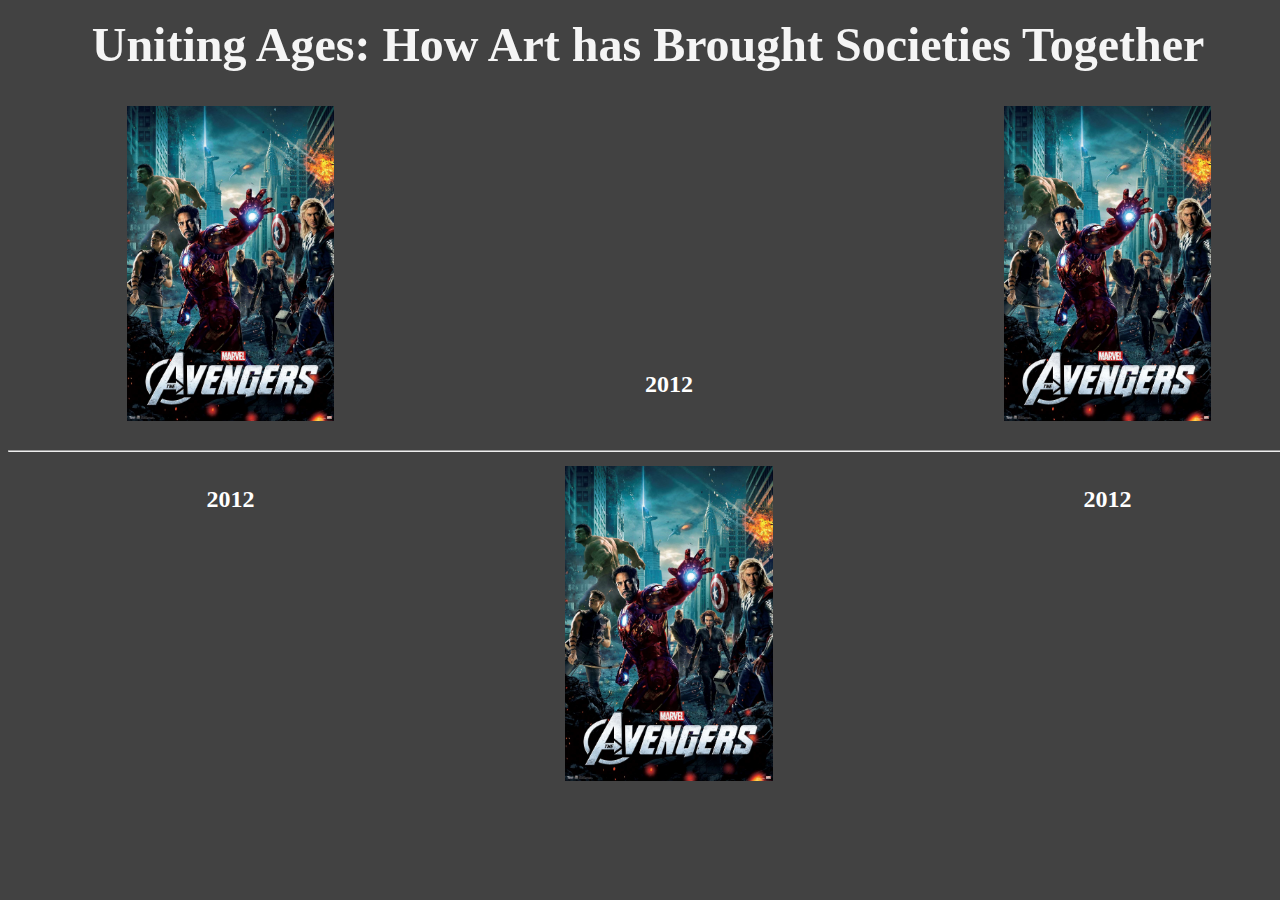
==== index.html @ 60d0028c "Site Setup" ====
<!DOCTYPE html>
<html lang="en">

<head>
    <meta charset="UTF-8">
    <meta name="viewport" content="width=device-width, initial-scale=1.0">
    <link rel="stylesheet" href="./styles/styles.css">
    <title>Uniting Ages</title>
</head>

<body>
    <div id="top-bar">
        <h1>Uniting Ages: How Art has Brought Societies Together</h1>
    </div>

    <div id="main">
        <hr id="main-line">

        <div id="main-grid">
            <img src="./assets/avengers_poster.jpg" class="entry-img" style="grid-column-start: 1; grid-row-start: 1;">

            <div class="entry-title" style="grid-column-start: 1; grid-row-start: 2;">
                <h2>2012</h2>
            </div>

            <img src="./assets/avengers_poster.jpg" class="entry-img" style="grid-column-start: 2; grid-row-start: 2;">

            <div class="entry-title upper" style="grid-column-start: 2; grid-row-start: 1;">
                <h2>2012</h2>
            </div>

            <img src="./assets/avengers_poster.jpg" class="entry-img" style="grid-column-start: 3; grid-row-start: 1;">

            <div class="entry-title" style="grid-column-start: 3; grid-row-start: 2;">
                <h2>2012</h2>
            </div>

            <img src="./assets/avengers_poster.jpg" class="entry-img" style="grid-column-start: 4; grid-row-start: 2;">

            <div class="entry-title upper" style="grid-column-start: 4; grid-row-start: 1;">
                <h2>2012</h2>
            </div>
            <img src="./assets/avengers_poster.jpg" class="entry-img" style="grid-column-start: 5; grid-row-start: 1;">

            <div class="entry-title" style="grid-column-start: 5; grid-row-start: 2;">
                <h2>2012</h2>
            </div>

            <img src="./assets/avengers_poster.jpg" class="entry-img" style="grid-column-start: 6; grid-row-start: 2;">

            <div class="entry-title upper" style="grid-column-start: 6; grid-row-start: 1;">
                <h2>2012</h2>
            </div>

        </div>
    </div>

</body>

</html>
---- styles/styles.css ----
body {
    background-color: #424242;
}

h1 {
    position: fixed;
    color: #F5F5F5;
    text-align: center;
    font-size: 3em;
}

#top-bar {
    display: flex;
    justify-content: center;
    align-items: center;
    width: 100vw;
    height: 8vh;
}

#main {
    width: 130vw;
}

#main-line {
    position: sticky;
    top: 50%;
    width: 100;
}

#main-grid {
    display: grid;
    grid-template-columns: repeat(5, 1fr);
    grid-template-rows: 1fr 1fr;
    column-gap: 2vw;
    height: 80vh;
    width: 150em;
    margin: 1em;
}

.entry-img {
    justify-self: center;
    max-height: 35vh;
    object-fit: contain;   
}

.entry-title {
    color: white;
    text-align: center;
}

.entry-title.upper {
    align-self: flex-end;
    margin-bottom: 3em;
}
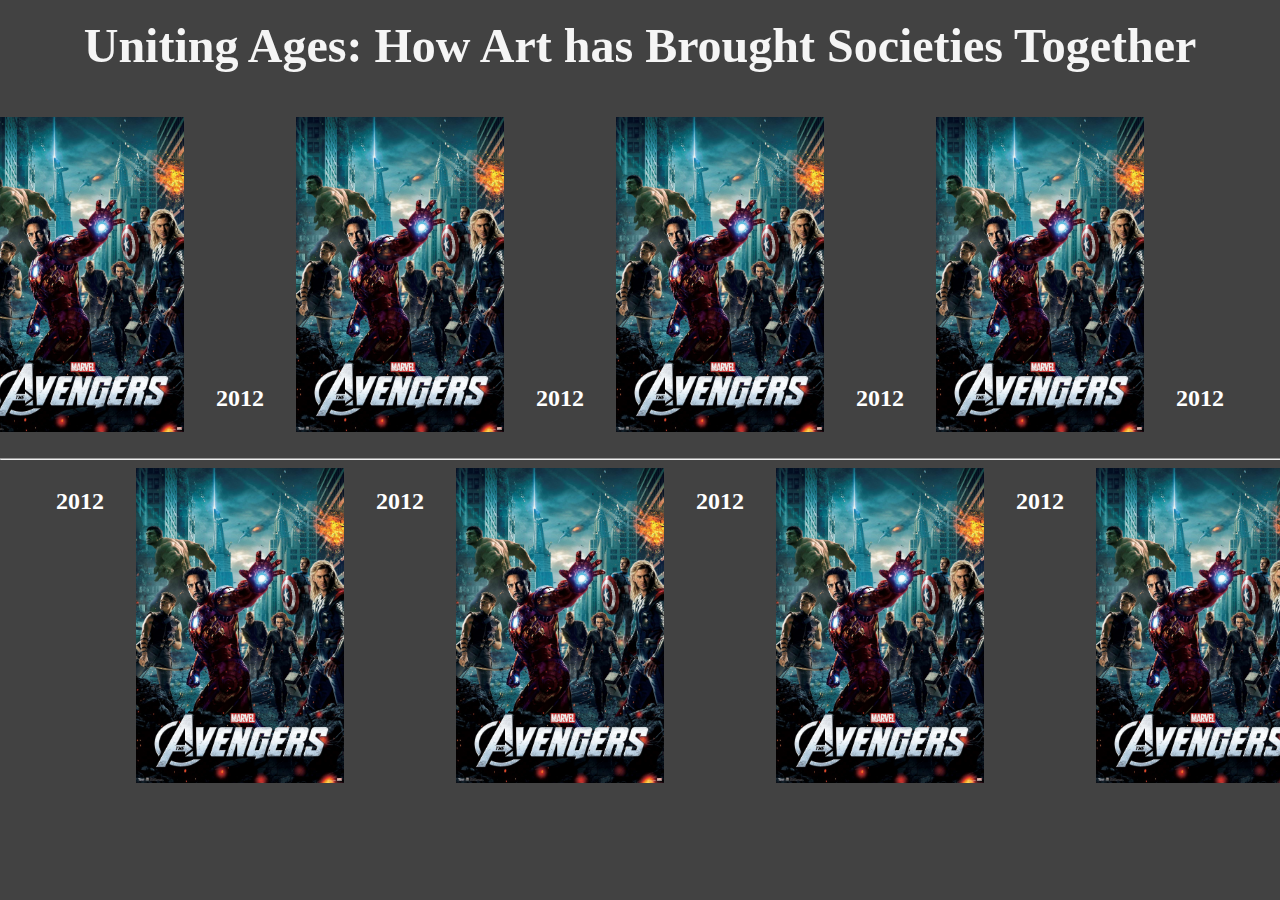
==== commit f7a60a0c: "More timeline setup" ====
--- a/index.html
+++ b/index.html
@@ -14,9 +14,9 @@
     </div>
 
     <div id="main">
-        <hr id="main-line">
+        <div id="main-grid">
+            <hr id="main-line">
 
-        <div id="main-grid">
             <img src="./assets/avengers_poster.jpg" class="entry-img" style="grid-column-start: 1; grid-row-start: 1;">
 
             <div class="entry-title" style="grid-column-start: 1; grid-row-start: 2;">
@@ -40,6 +40,7 @@
             <div class="entry-title upper" style="grid-column-start: 4; grid-row-start: 1;">
                 <h2>2012</h2>
             </div>
+
             <img src="./assets/avengers_poster.jpg" class="entry-img" style="grid-column-start: 5; grid-row-start: 1;">
 
             <div class="entry-title" style="grid-column-start: 5; grid-row-start: 2;">
@@ -52,6 +53,17 @@
                 <h2>2012</h2>
             </div>
 
+            <img src="./assets/avengers_poster.jpg" class="entry-img" style="grid-column-start: 7; grid-row-start: 1;">
+
+            <div class="entry-title" style="grid-column-start: 7; grid-row-start: 2;">
+                <h2>2012</h2>
+            </div>
+
+            <img src="./assets/avengers_poster.jpg" class="entry-img" style="grid-column-start: 8; grid-row-start: 2;">
+
+            <div class="entry-title upper" style="grid-column-start: 8; grid-row-start: 1;">
+                <h2>2012</h2>
+            </div>
         </div>
     </div>
 
--- a/styles/styles.css
+++ b/styles/styles.css
@@ -1,12 +1,19 @@
 body {
     background-color: #424242;
+    height: 100vh;
+    margin: 0;
+    padding: 0;
+}
+
+* {
+    overflow-y: hidden;
 }
 
 h1 {
-    position: fixed;
     color: #F5F5F5;
     text-align: center;
     font-size: 3em;
+    margin: 0;
 }
 
 #top-bar {
@@ -14,27 +21,28 @@
     justify-content: center;
     align-items: center;
     width: 100vw;
-    height: 8vh;
+    height: 10vh;
+    position: fixed;
 }
 
 #main {
-    width: 130vw;
+    display: flex;
+    align-items: center;
+    height: 100vh;
 }
 
 #main-line {
-    position: sticky;
+    position: absolute;
+    width: inherit;
     top: 50%;
-    width: 100;
 }
 
 #main-grid {
     display: grid;
-    grid-template-columns: repeat(5, 1fr);
+    grid-template-columns: repeat(8, 1fr);
     grid-template-rows: 1fr 1fr;
-    column-gap: 2vw;
-    height: 80vh;
-    width: 150em;
-    margin: 1em;
+    row-gap: 4vh;
+    width: 120vw;
 }
 
 .entry-img {
@@ -50,5 +58,10 @@
 
 .entry-title.upper {
     align-self: flex-end;
-    margin-bottom: 3em;
+}
+
+@media (max-height: 770px) {
+    h1 {
+        display: none;
+    }
 }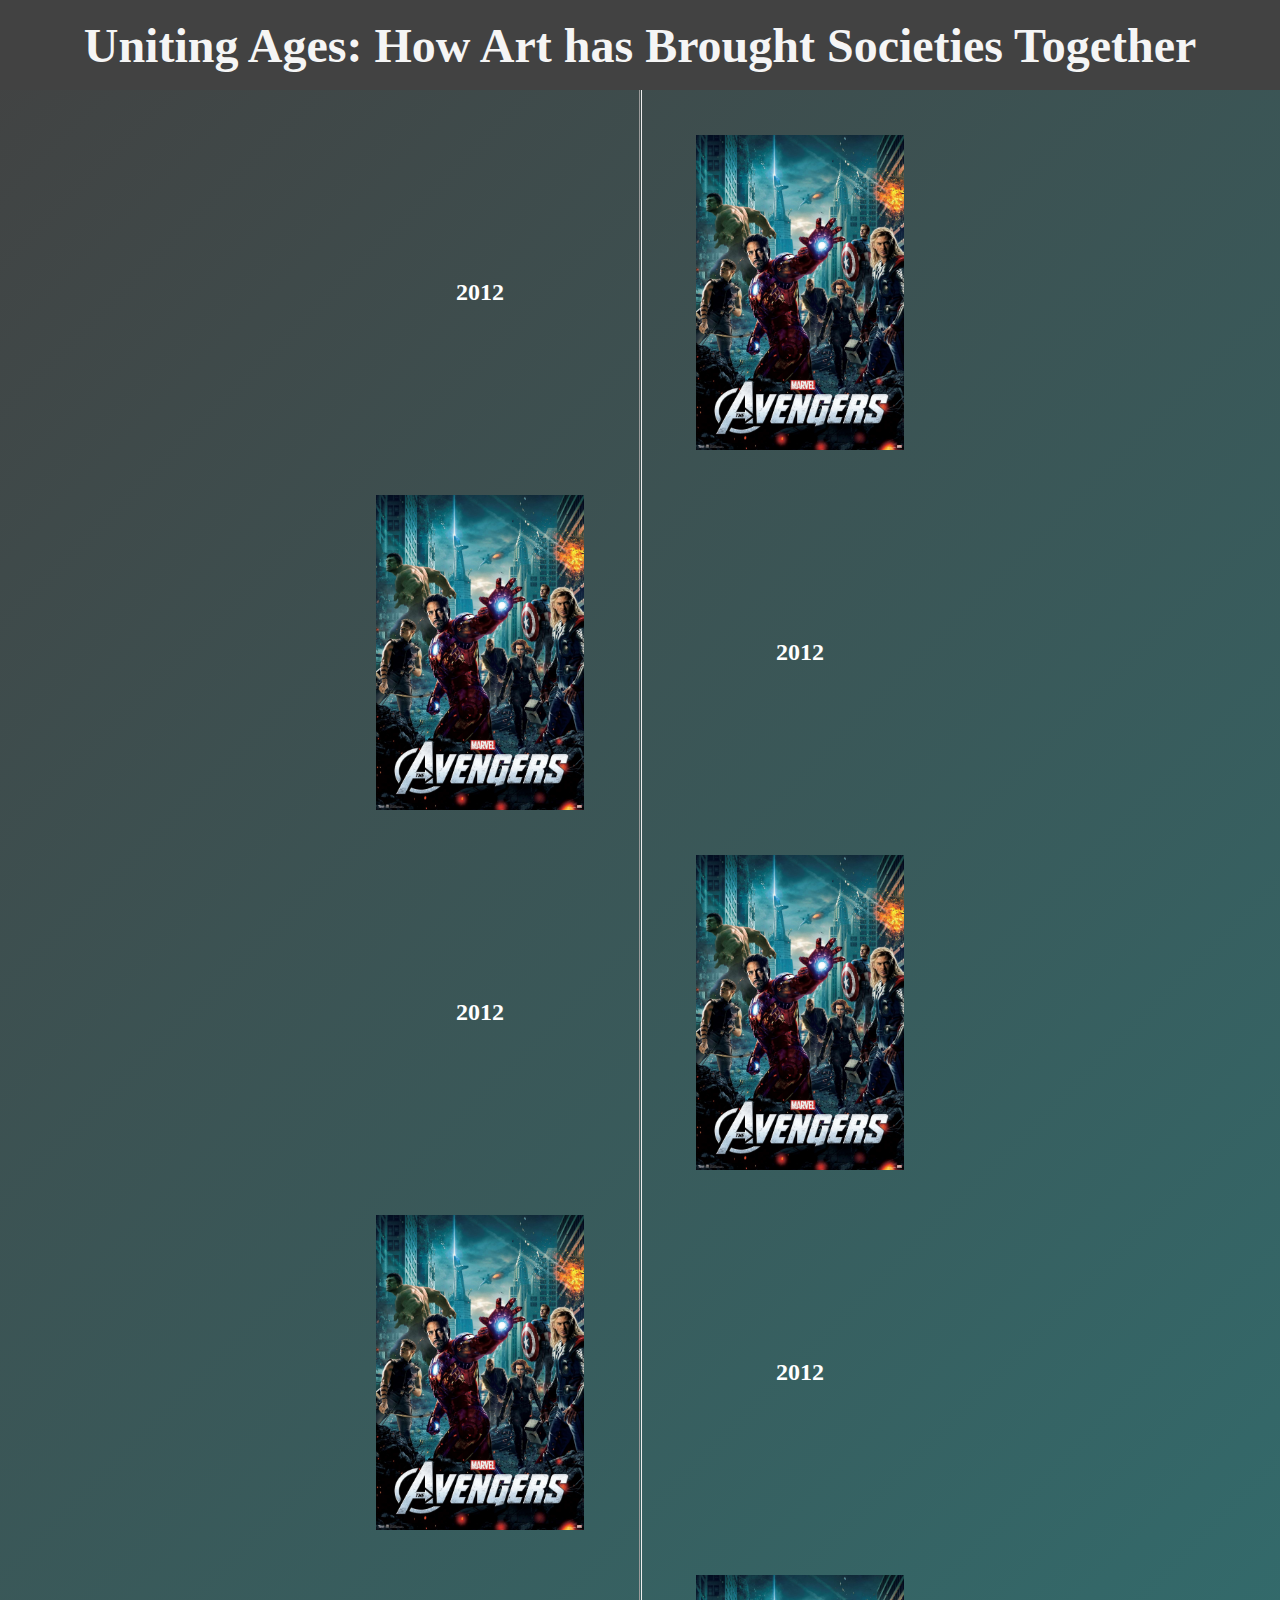
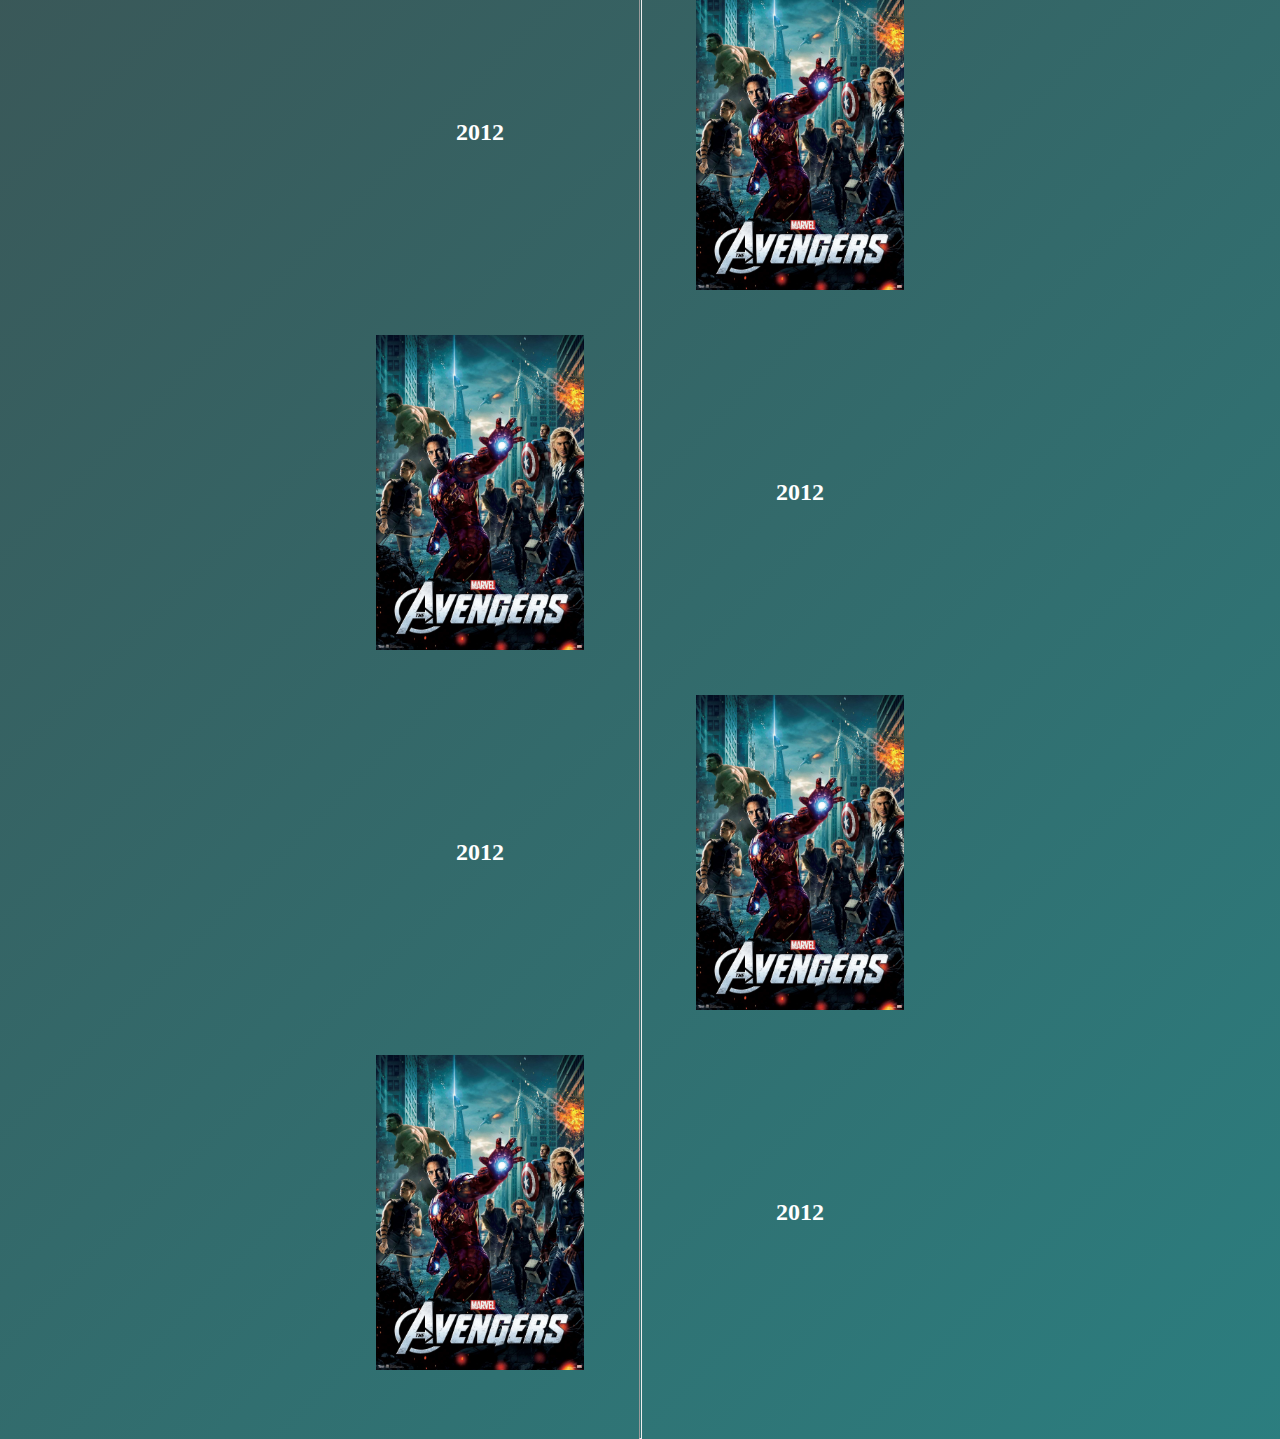
==== commit 4abf1368: "Made timeline vertical" ====
--- a/index.html
+++ b/index.html
@@ -5,68 +5,68 @@
     <meta charset="UTF-8">
     <meta name="viewport" content="width=device-width, initial-scale=1.0">
     <link rel="stylesheet" href="./styles/styles.css">
+    <link rel="stylesheet" href="./styles/gradient.css">
     <title>Uniting Ages</title>
 </head>
 
-<body>
+<body class="gradient">
     <div id="top-bar">
         <h1>Uniting Ages: How Art has Brought Societies Together</h1>
     </div>
 
     <div id="main">
+        <hr width="1" id="main-line">
+
         <div id="main-grid">
-            <hr id="main-line">
+            <img src="./assets/avengers_poster.jpg" class="entry-img" style="grid-column-start: 2; grid-row-start: 1;">
 
-            <img src="./assets/avengers_poster.jpg" class="entry-img" style="grid-column-start: 1; grid-row-start: 1;">
-
-            <div class="entry-title" style="grid-column-start: 1; grid-row-start: 2;">
+            <div class="entry-title left" style="grid-column-start: 1; grid-row-start: 1;">
                 <h2>2012</h2>
             </div>
 
-            <img src="./assets/avengers_poster.jpg" class="entry-img" style="grid-column-start: 2; grid-row-start: 2;">
+            <img src="./assets/avengers_poster.jpg" class="entry-img" style="grid-column-start: 1; grid-row-start: 2;">
 
-            <div class="entry-title upper" style="grid-column-start: 2; grid-row-start: 1;">
+            <div class="entry-title right" style="grid-column-start: 2; grid-row-start: 2;">
                 <h2>2012</h2>
             </div>
 
-            <img src="./assets/avengers_poster.jpg" class="entry-img" style="grid-column-start: 3; grid-row-start: 1;">
+            <img src="./assets/avengers_poster.jpg" class="entry-img" style="grid-column-start: 2; grid-row-start: 3;">
 
-            <div class="entry-title" style="grid-column-start: 3; grid-row-start: 2;">
+            <div class="entry-title left" style="grid-column-start: 1; grid-row-start: 3;">
                 <h2>2012</h2>
             </div>
 
-            <img src="./assets/avengers_poster.jpg" class="entry-img" style="grid-column-start: 4; grid-row-start: 2;">
+            <img src="./assets/avengers_poster.jpg" class="entry-img" style="grid-column-start: 1; grid-row-start: 4;">
 
-            <div class="entry-title upper" style="grid-column-start: 4; grid-row-start: 1;">
+            <div class="entry-title right" style="grid-column-start: 2; grid-row-start: 4;">
                 <h2>2012</h2>
             </div>
 
-            <img src="./assets/avengers_poster.jpg" class="entry-img" style="grid-column-start: 5; grid-row-start: 1;">
+            <img src="./assets/avengers_poster.jpg" class="entry-img" style="grid-column-start: 2; grid-row-start: 5;">
 
-            <div class="entry-title" style="grid-column-start: 5; grid-row-start: 2;">
+            <div class="entry-title left" style="grid-column-start: 1; grid-row-start: 5;">
                 <h2>2012</h2>
             </div>
 
-            <img src="./assets/avengers_poster.jpg" class="entry-img" style="grid-column-start: 6; grid-row-start: 2;">
+            <img src="./assets/avengers_poster.jpg" class="entry-img" style="grid-column-start: 1; grid-row-start: 6;">
 
-            <div class="entry-title upper" style="grid-column-start: 6; grid-row-start: 1;">
+            <div class="entry-title right" style="grid-column-start: 2; grid-row-start: 6;">
                 <h2>2012</h2>
             </div>
 
-            <img src="./assets/avengers_poster.jpg" class="entry-img" style="grid-column-start: 7; grid-row-start: 1;">
+            <img src="./assets/avengers_poster.jpg" class="entry-img" style="grid-column-start: 2; grid-row-start: 7;">
 
-            <div class="entry-title" style="grid-column-start: 7; grid-row-start: 2;">
+            <div class="entry-title left" style="grid-column-start: 1; grid-row-start: 7;">
                 <h2>2012</h2>
             </div>
 
-            <img src="./assets/avengers_poster.jpg" class="entry-img" style="grid-column-start: 8; grid-row-start: 2;">
+            <img src="./assets/avengers_poster.jpg" class="entry-img" style="grid-column-start: 1; grid-row-start: 8;">
 
-            <div class="entry-title upper" style="grid-column-start: 8; grid-row-start: 1;">
+            <div class="entry-title right" style="grid-column-start: 2; grid-row-start: 8;">
                 <h2>2012</h2>
             </div>
         </div>
     </div>
-
 </body>
 
 </html>--- a/styles/styles.css
+++ b/styles/styles.css
@@ -1,19 +1,12 @@
 body {
-    background-color: #424242;
-    height: 100vh;
     margin: 0;
     padding: 0;
-}
-
-* {
-    overflow-y: hidden;
 }
 
 h1 {
     color: #F5F5F5;
     text-align: center;
     font-size: 3em;
-    margin: 0;
 }
 
 #top-bar {
@@ -23,45 +16,57 @@
     width: 100vw;
     height: 10vh;
     position: fixed;
+    background-color: #424242;
 }
 
 #main {
     display: flex;
     align-items: center;
-    height: 100vh;
+    justify-content: center;
+}
+
+#main-grid {
+    margin-top: 15vh;
+    display: grid;
+    grid-template-rows: repeat(8, 1fr);
+    grid-template-columns: 1fr 1fr;
+    row-gap: 5vh;
+    width: 50vw;
+    height: 200vh;;
 }
 
 #main-line {
     position: absolute;
-    width: inherit;
-    top: 50%;
-}
-
-#main-grid {
-    display: grid;
-    grid-template-columns: repeat(8, 1fr);
-    grid-template-rows: 1fr 1fr;
-    row-gap: 4vh;
-    width: 120vw;
+    align-self: center;
+    justify-self: center;
+    height: 460vh;
+    z-index: -1;
 }
 
 .entry-img {
     justify-self: center;
     max-height: 35vh;
+    max-width: 22vw;
     object-fit: contain;   
 }
 
 .entry-title {
     color: white;
     text-align: center;
-}
-
-.entry-title.upper {
-    align-self: flex-end;
+    align-self: center;
+    padding: 10%;
 }
 
 @media (max-height: 770px) {
     h1 {
-        display: none;
+        font-size: inherit;
+    }
+
+    #main-grid {
+        width: 90vw;
+    }
+
+    #main-line {
+        height: 230vh;
     }
 }--- a/styles/gradient.css
+++ b/styles/gradient.css
@@ -0,0 +1,18 @@
+.gradient {
+	background: linear-gradient(-45deg, #48CFCB, #229799, #424242);
+	background-size: 400% 400%;
+	animation: gradient 15s ease infinite;
+	height: 200vh;
+}
+
+@keyframes gradient {
+	0% {
+		background-position: 0% 50%;
+	}
+	50% {
+		background-position: 100% 50%;
+	}
+	100% {
+		background-position: 0% 50%;
+	}
+}
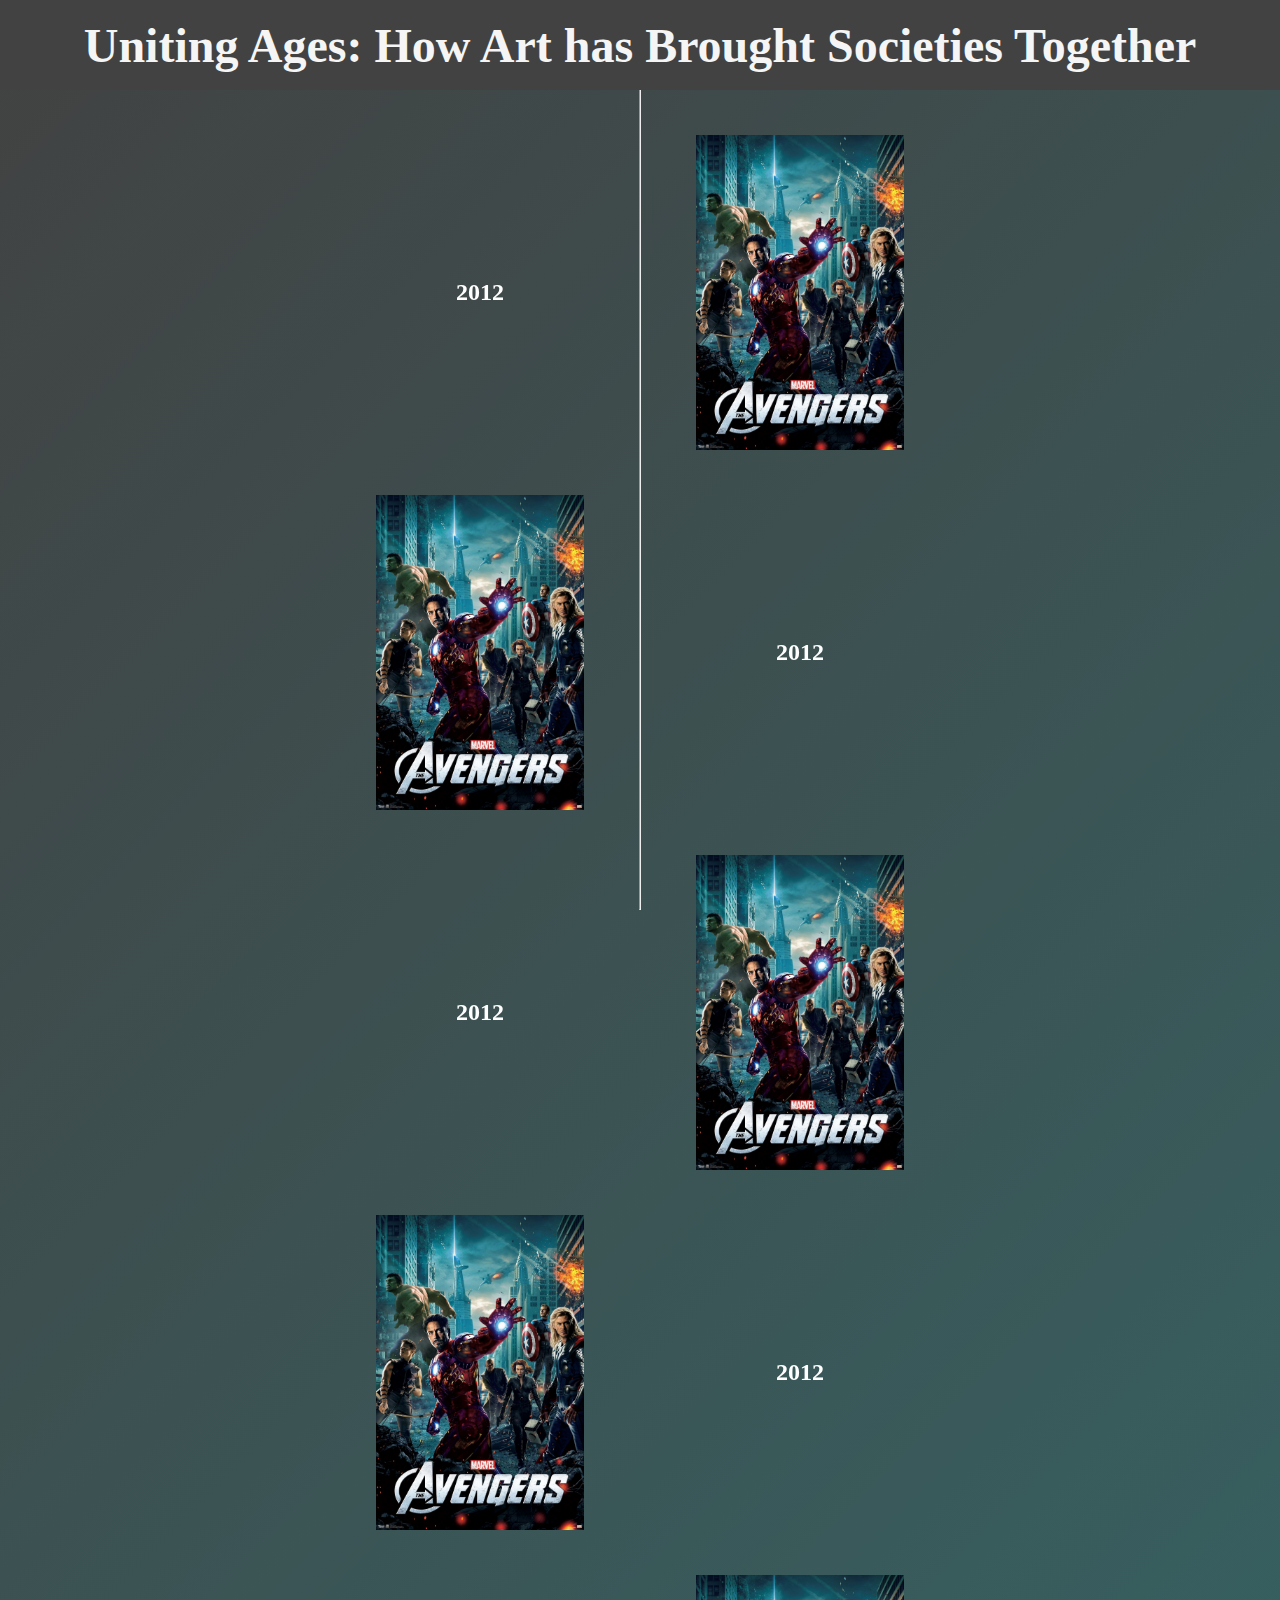
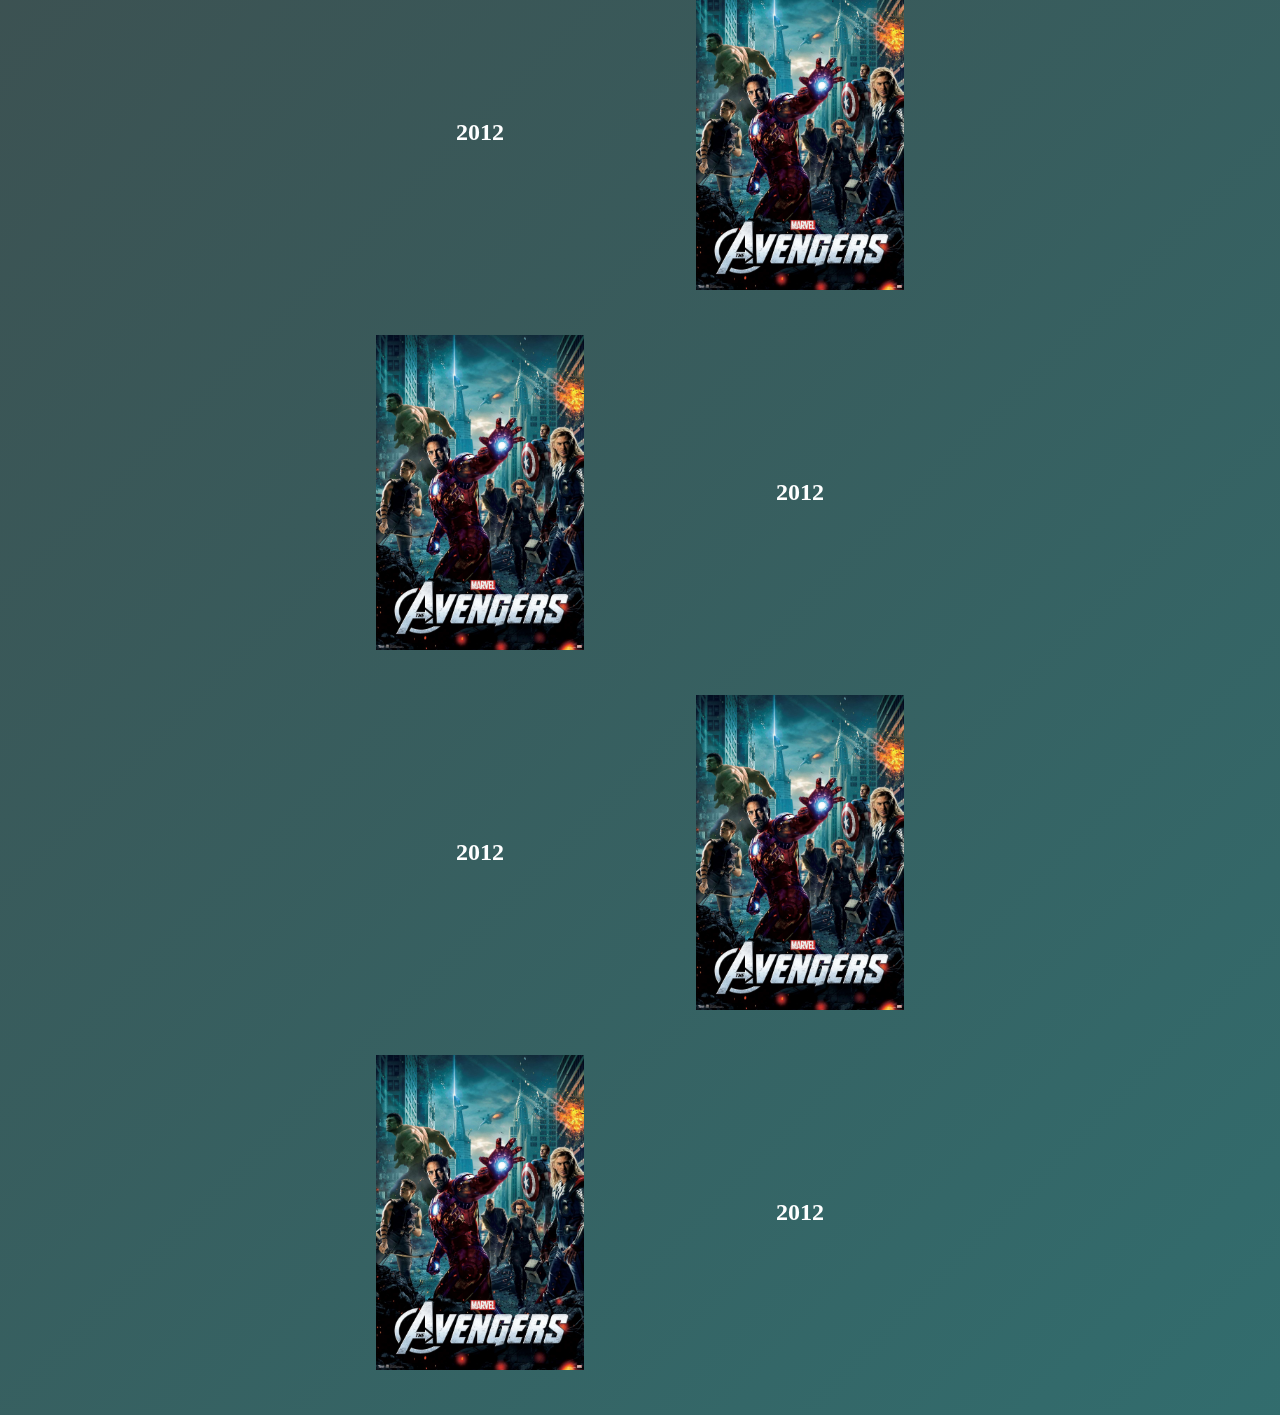
==== commit 294fe4bb: "Fixed scaling on other devices" ====
--- a/index.html
+++ b/index.html
@@ -15,7 +15,7 @@
     </div>
 
     <div id="main">
-        <hr width="1" id="main-line">
+        <hr id="main-line">
 
         <div id="main-grid">
             <img src="./assets/avengers_poster.jpg" class="entry-img" style="grid-column-start: 2; grid-row-start: 1;">
--- a/styles/styles.css
+++ b/styles/styles.css
@@ -32,14 +32,15 @@
     grid-template-columns: 1fr 1fr;
     row-gap: 5vh;
     width: 50vw;
-    height: 200vh;;
+    height: fit-content;
+    padding-bottom: 5vh;
 }
 
 #main-line {
-    position: absolute;
-    align-self: center;
+    position: fixed;
     justify-self: center;
-    height: 460vh;
+    height: 100vh;
+    top: 0;
     z-index: -1;
 }
 
--- a/styles/gradient.css
+++ b/styles/gradient.css
@@ -2,7 +2,6 @@
 	background: linear-gradient(-45deg, #48CFCB, #229799, #424242);
 	background-size: 400% 400%;
 	animation: gradient 15s ease infinite;
-	height: 200vh;
 }
 
 @keyframes gradient {
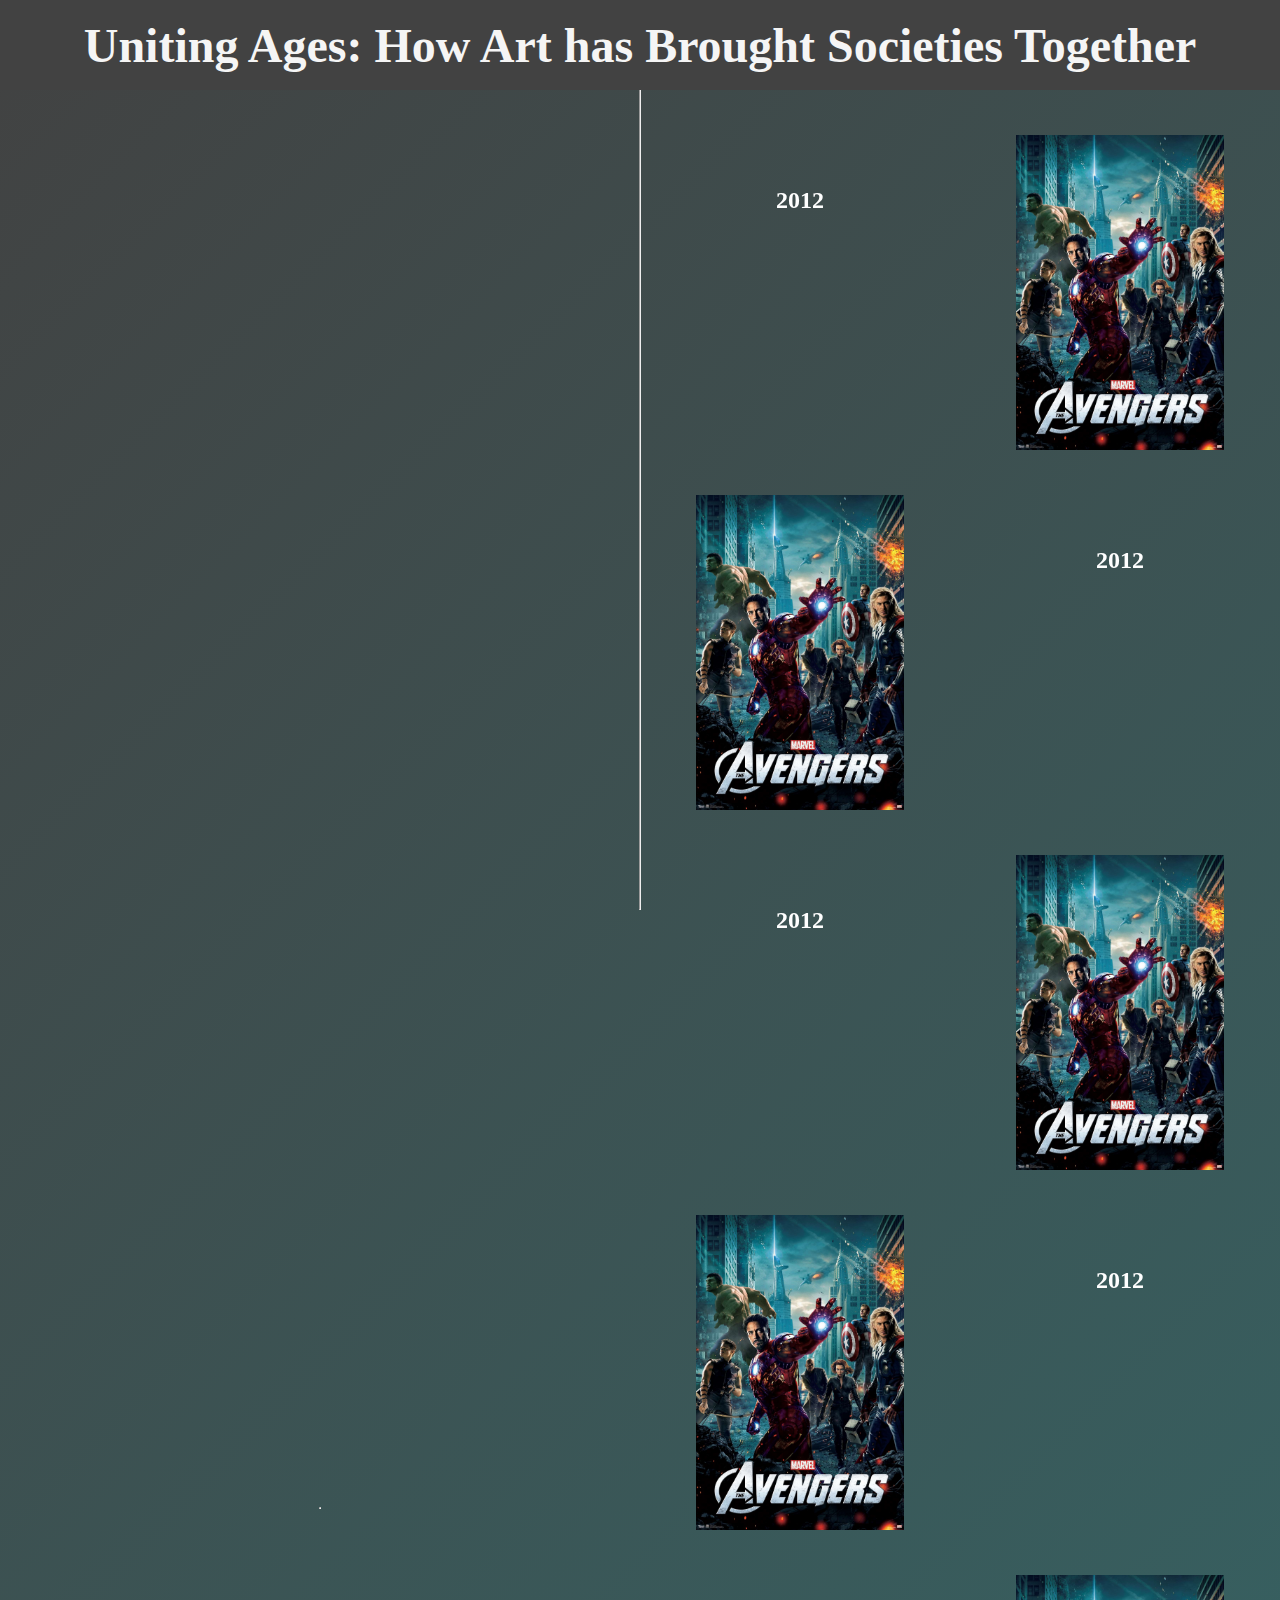
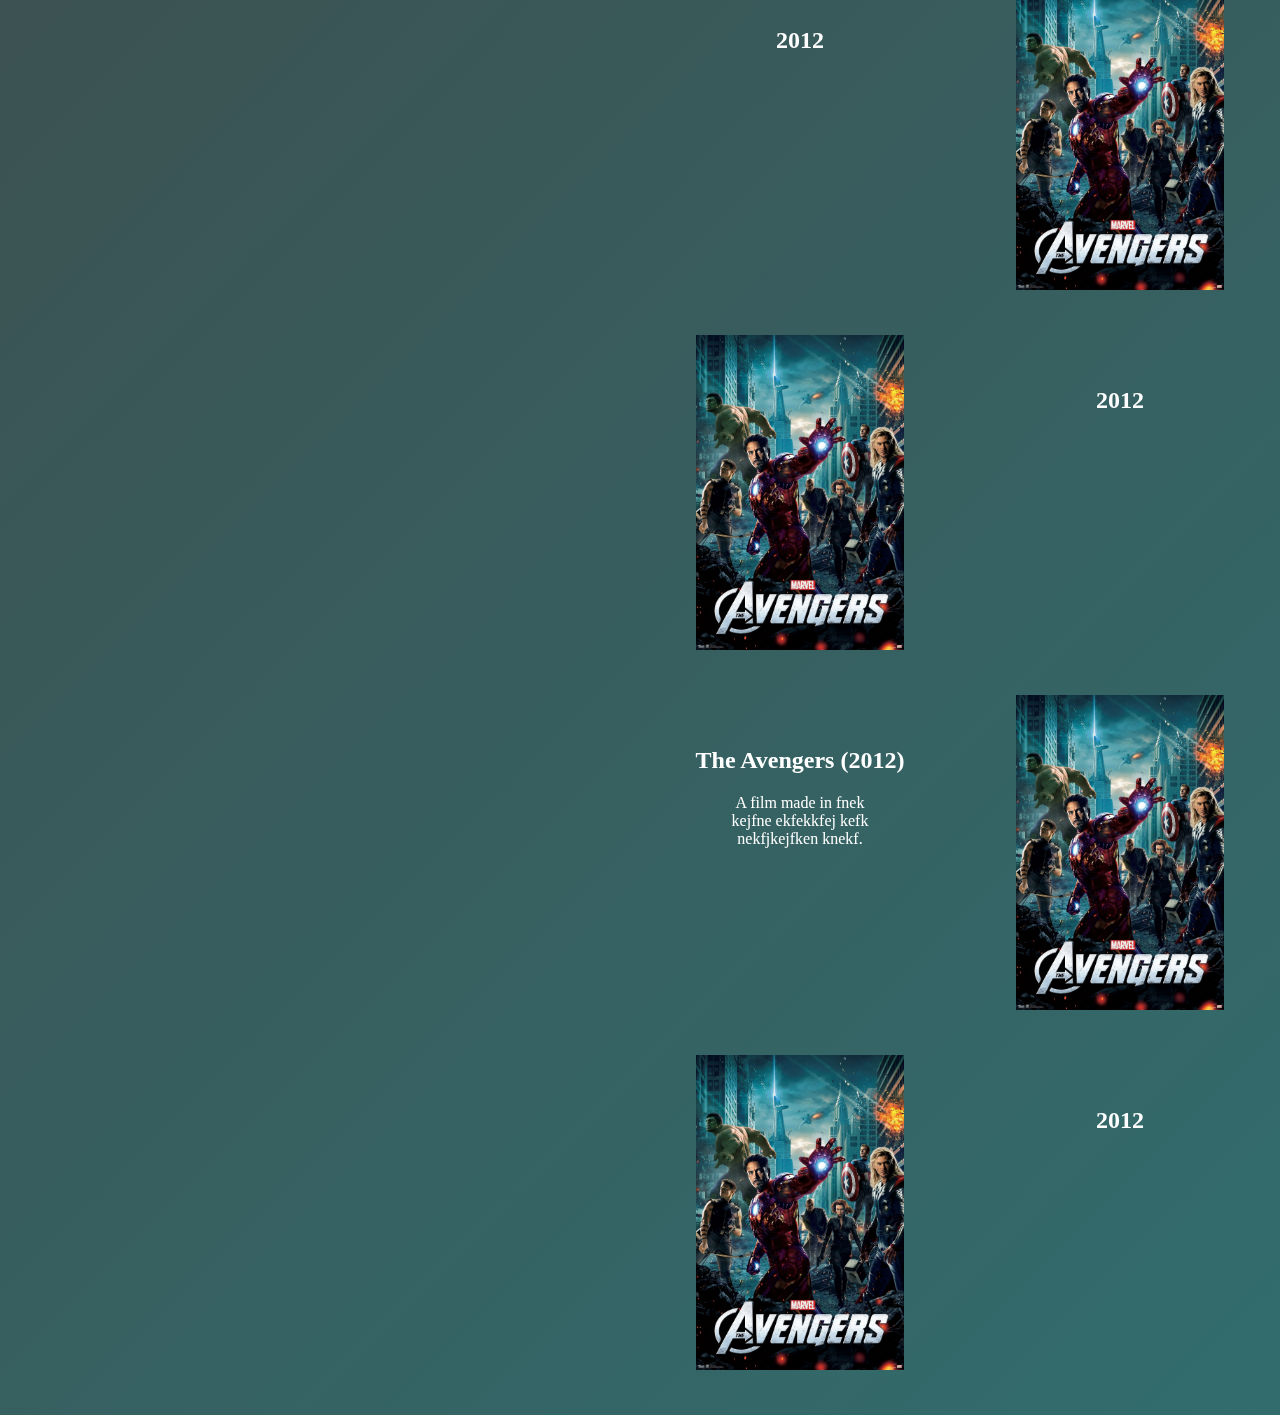
==== commit 6dd207d7: "Added more text" ====
--- a/index.html
+++ b/index.html
@@ -16,6 +16,8 @@
 
     <div id="main">
         <hr id="main-line">
+
+        <hr>
 
         <div id="main-grid">
             <img src="./assets/avengers_poster.jpg" class="entry-img" style="grid-column-start: 2; grid-row-start: 1;">
@@ -57,7 +59,12 @@
             <img src="./assets/avengers_poster.jpg" class="entry-img" style="grid-column-start: 2; grid-row-start: 7;">
 
             <div class="entry-title left" style="grid-column-start: 1; grid-row-start: 7;">
-                <h2>2012</h2>
+                <h2>The Avengers (2012)</h2>
+                <p>
+                    A film made in fnek <br>
+                    kejfne ekfekkfej kefk <br>
+                    nekfjkejfken knekf. <br>
+                </p>
             </div>
 
             <img src="./assets/avengers_poster.jpg" class="entry-img" style="grid-column-start: 1; grid-row-start: 8;">
--- a/styles/styles.css
+++ b/styles/styles.css
@@ -54,7 +54,6 @@
 .entry-title {
     color: white;
     text-align: center;
-    align-self: center;
     padding: 10%;
 }
 
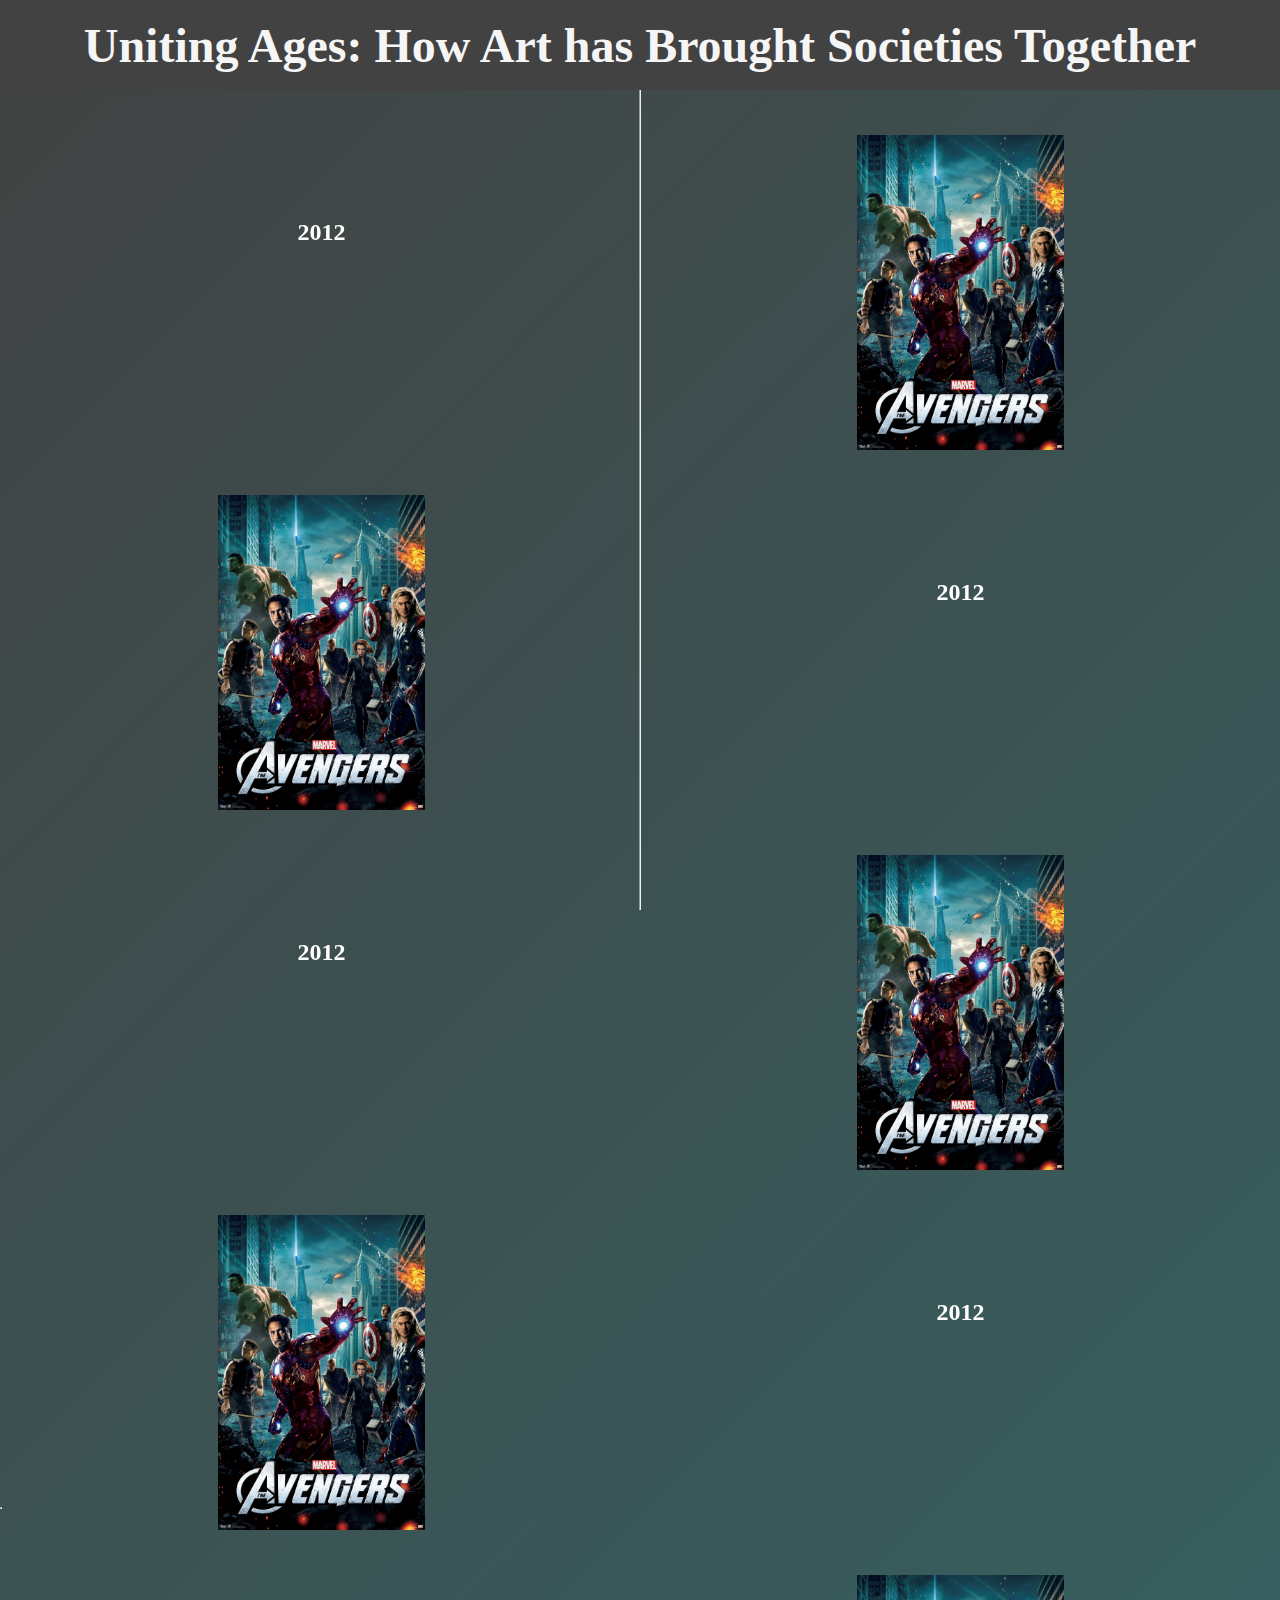
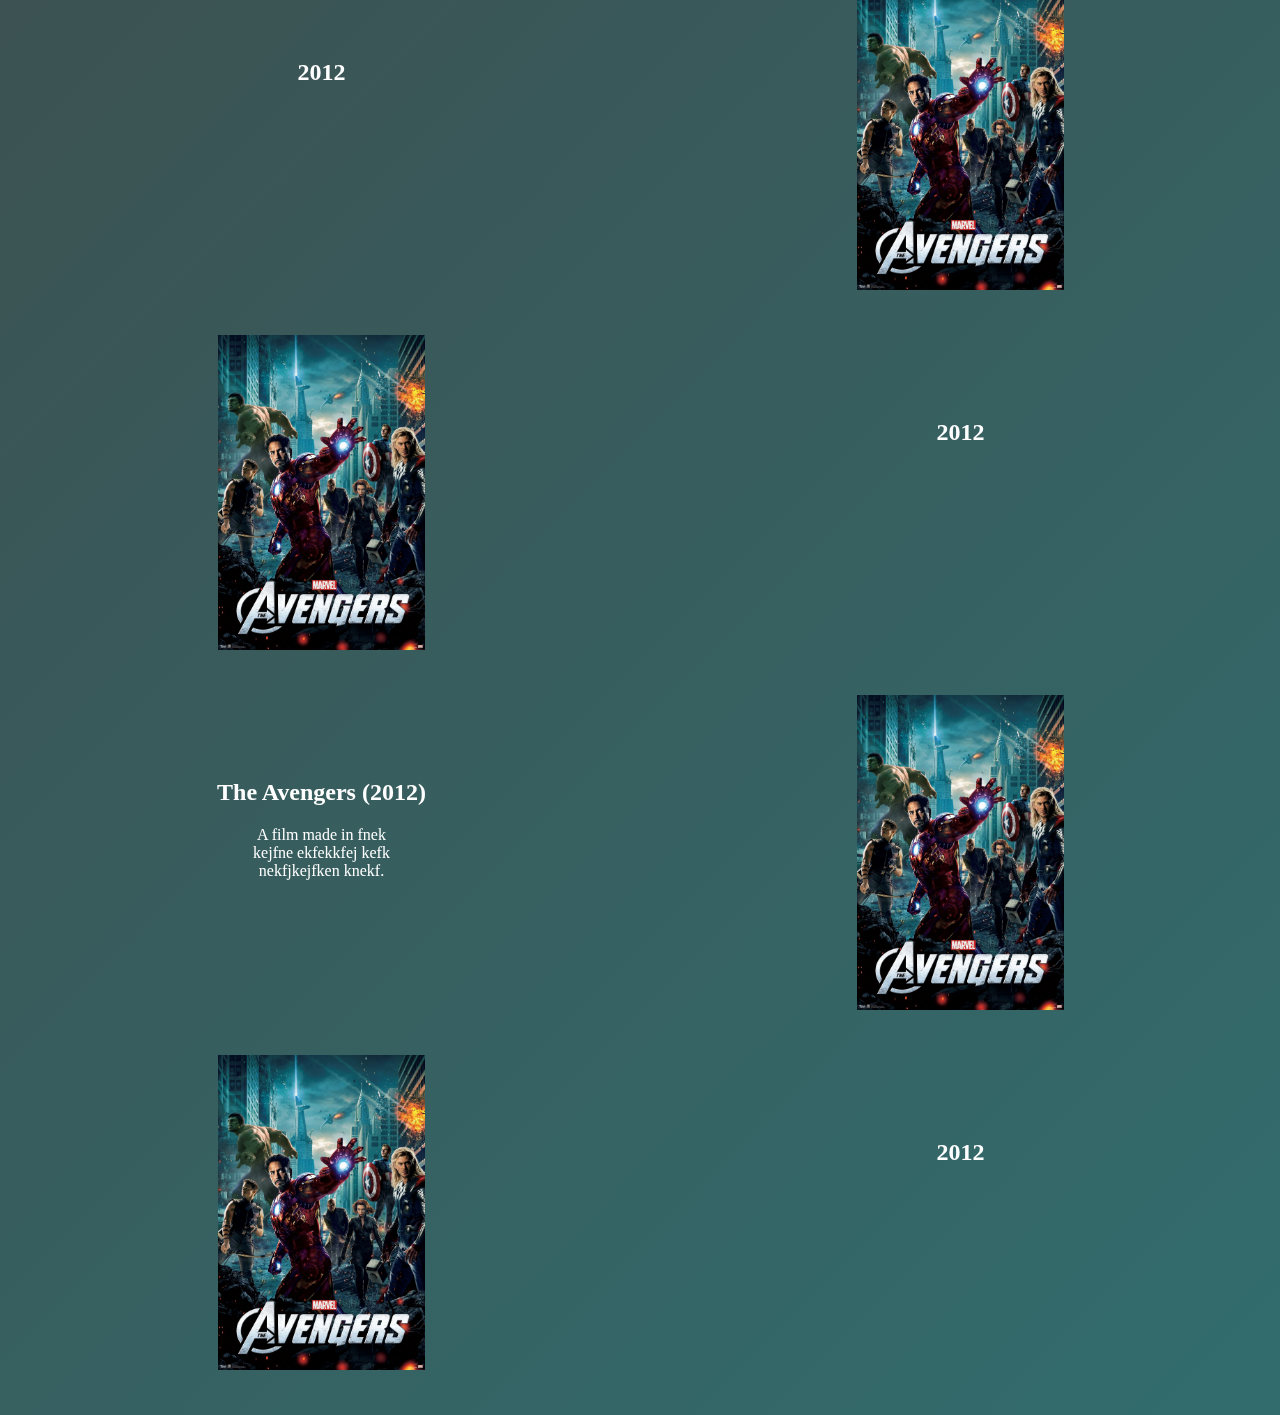
==== commit 17759c1c: "Update index.html" ====
--- a/index.html
+++ b/index.html
@@ -19,7 +19,7 @@
 
         <hr>
 
-        <div id="main-grid">
+        <div id="main-grid" style="width: 100vw">
             <img src="./assets/avengers_poster.jpg" class="entry-img" style="grid-column-start: 2; grid-row-start: 1;">
 
             <div class="entry-title left" style="grid-column-start: 1; grid-row-start: 1;">
@@ -76,4 +76,4 @@
     </div>
 </body>
 
-</html>+</html>
--- a/styles/styles.css
+++ b/styles/styles.css
@@ -31,7 +31,7 @@
     grid-template-rows: repeat(8, 1fr);
     grid-template-columns: 1fr 1fr;
     row-gap: 5vh;
-    width: 50vw;
+    width: 100vw;
     height: fit-content;
     padding-bottom: 5vh;
 }
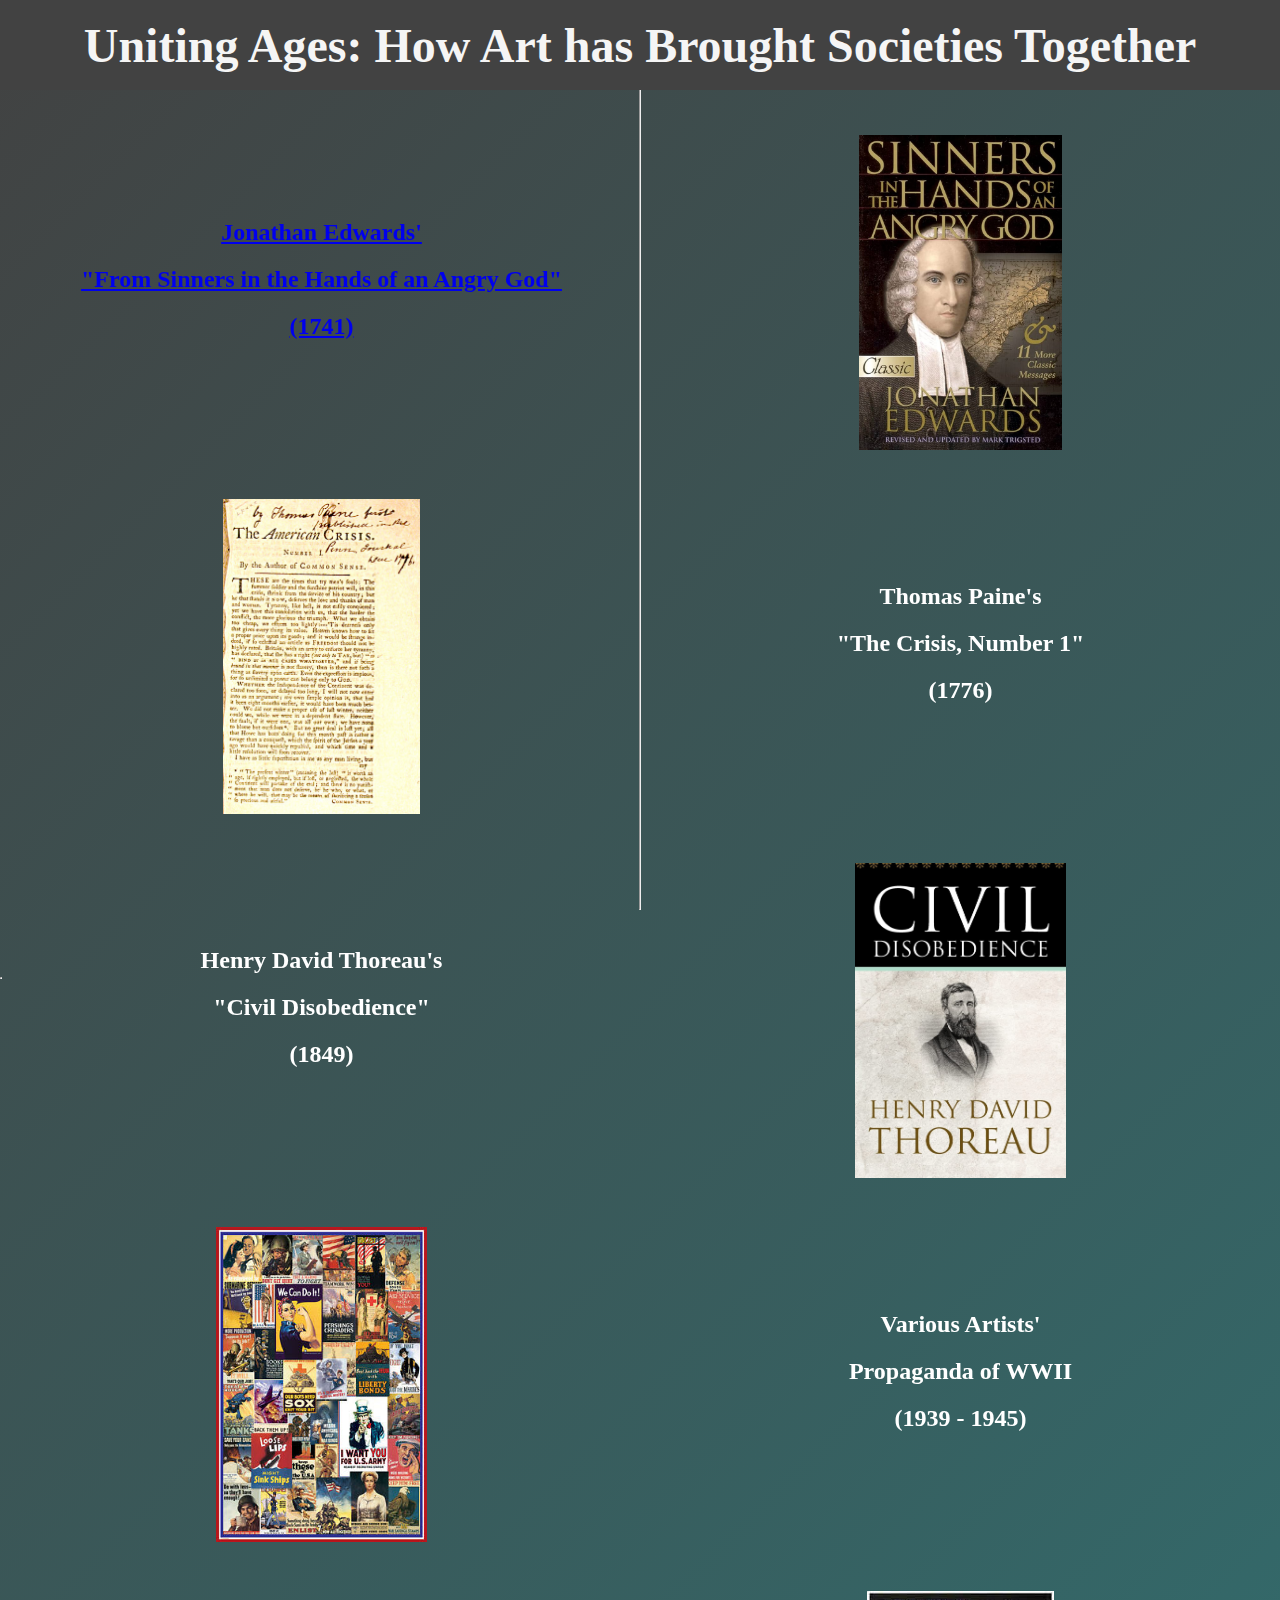
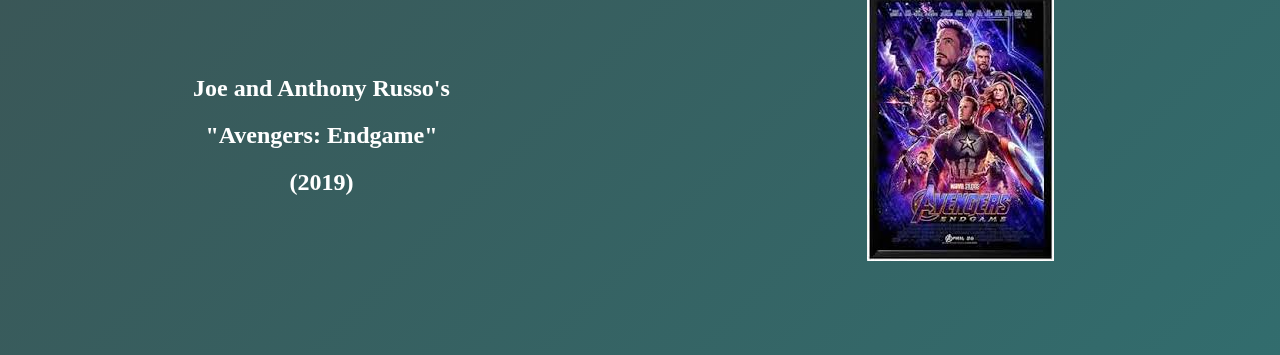
==== commit 05ac93b8: "More setup" ====
--- a/index.html
+++ b/index.html
@@ -20,60 +20,54 @@
         <hr>
 
         <div id="main-grid" style="width: 100vw">
-            <img src="./assets/avengers_poster.jpg" class="entry-img" style="grid-column-start: 2; grid-row-start: 1;">
+            <a href="./pages/sinners.html"><img src="./assets/sinners.jpg" class="entry-img"
+                    style="grid-column-start: 2; grid-row-start: 1;"></a>
 
             <div class="entry-title left" style="grid-column-start: 1; grid-row-start: 1;">
-                <h2>2012</h2>
+                <a href="./pages/sinners.html">
+                    <h2>Jonathan Edwards'</h2>
+                    <h2>"From Sinners in the Hands of an Angry God"</h2>
+                    <h2>(1741)</h2>
+                </a>
             </div>
 
-            <img src="./assets/avengers_poster.jpg" class="entry-img" style="grid-column-start: 1; grid-row-start: 2;">
+            <a href="./pages/crisis.html"><img src="./assets/crisis.jpg" class="entry-img"
+                    style="grid-column-start: 1; grid-row-start: 2;"></a>
 
             <div class="entry-title right" style="grid-column-start: 2; grid-row-start: 2;">
-                <h2>2012</h2>
+                <h2>Thomas Paine's</h2>
+                <h2>"The Crisis, Number 1"</h2>
+                <h2>(1776)</h2>
             </div>
 
-            <img src="./assets/avengers_poster.jpg" class="entry-img" style="grid-column-start: 2; grid-row-start: 3;">
+            <a href="./pages/civil_disobedience.html"><img src="./assets/civil_disobedience.jpg" class="entry-img"
+                    style="grid-column-start: 2; grid-row-start: 3;"></a>
 
             <div class="entry-title left" style="grid-column-start: 1; grid-row-start: 3;">
-                <h2>2012</h2>
+                <h2>Henry David Thoreau's</h2>
+                <h2>"Civil Disobedience"</h2>
+                <h2>(1849)</h2>
             </div>
 
-            <img src="./assets/avengers_poster.jpg" class="entry-img" style="grid-column-start: 1; grid-row-start: 4;">
+            <a href="./pages/propaganda.html"><img src="./assets/propaganda.jpg" class="entry-img"
+                    style="grid-column-start: 1; grid-row-start: 4;"></a>
 
             <div class="entry-title right" style="grid-column-start: 2; grid-row-start: 4;">
-                <h2>2012</h2>
+                <h2>Various Artists'</h2>
+                <h2>Propaganda of WWII</h2>
+                <h2>(1939 - 1945)</h2>
             </div>
 
-            <img src="./assets/avengers_poster.jpg" class="entry-img" style="grid-column-start: 2; grid-row-start: 5;">
+            <a href="./pages/endgame.html"><img src="./assets/endgame.jpg" class="entry-img"
+                    style="grid-column-start: 2; grid-row-start: 5;"></a>
 
             <div class="entry-title left" style="grid-column-start: 1; grid-row-start: 5;">
-                <h2>2012</h2>
-            </div>
-
-            <img src="./assets/avengers_poster.jpg" class="entry-img" style="grid-column-start: 1; grid-row-start: 6;">
-
-            <div class="entry-title right" style="grid-column-start: 2; grid-row-start: 6;">
-                <h2>2012</h2>
-            </div>
-
-            <img src="./assets/avengers_poster.jpg" class="entry-img" style="grid-column-start: 2; grid-row-start: 7;">
-
-            <div class="entry-title left" style="grid-column-start: 1; grid-row-start: 7;">
-                <h2>The Avengers (2012)</h2>
-                <p>
-                    A film made in fnek <br>
-                    kejfne ekfekkfej kefk <br>
-                    nekfjkejfken knekf. <br>
-                </p>
-            </div>
-
-            <img src="./assets/avengers_poster.jpg" class="entry-img" style="grid-column-start: 1; grid-row-start: 8;">
-
-            <div class="entry-title right" style="grid-column-start: 2; grid-row-start: 8;">
-                <h2>2012</h2>
+                <h2>Joe and Anthony Russo's</h2>
+                <h2>"Avengers: Endgame"</h2>
+                <h2>(2019)</h2>
             </div>
         </div>
     </div>
 </body>
 
-</html>
+</html>--- a/styles/styles.css
+++ b/styles/styles.css
@@ -3,7 +3,7 @@
     padding: 0;
 }
 
-h1 {
+#top-bar h1 {
     color: #F5F5F5;
     text-align: center;
     font-size: 3em;
@@ -28,7 +28,7 @@
 #main-grid {
     margin-top: 15vh;
     display: grid;
-    grid-template-rows: repeat(8, 1fr);
+    grid-template-rows: repeat(5, 1fr);
     grid-template-columns: 1fr 1fr;
     row-gap: 5vh;
     width: 100vw;
@@ -44,8 +44,11 @@
     z-index: -1;
 }
 
+#main-grid a {
+    justify-self: center;
+}
+
 .entry-img {
-    justify-self: center;
     max-height: 35vh;
     max-width: 22vw;
     object-fit: contain;   
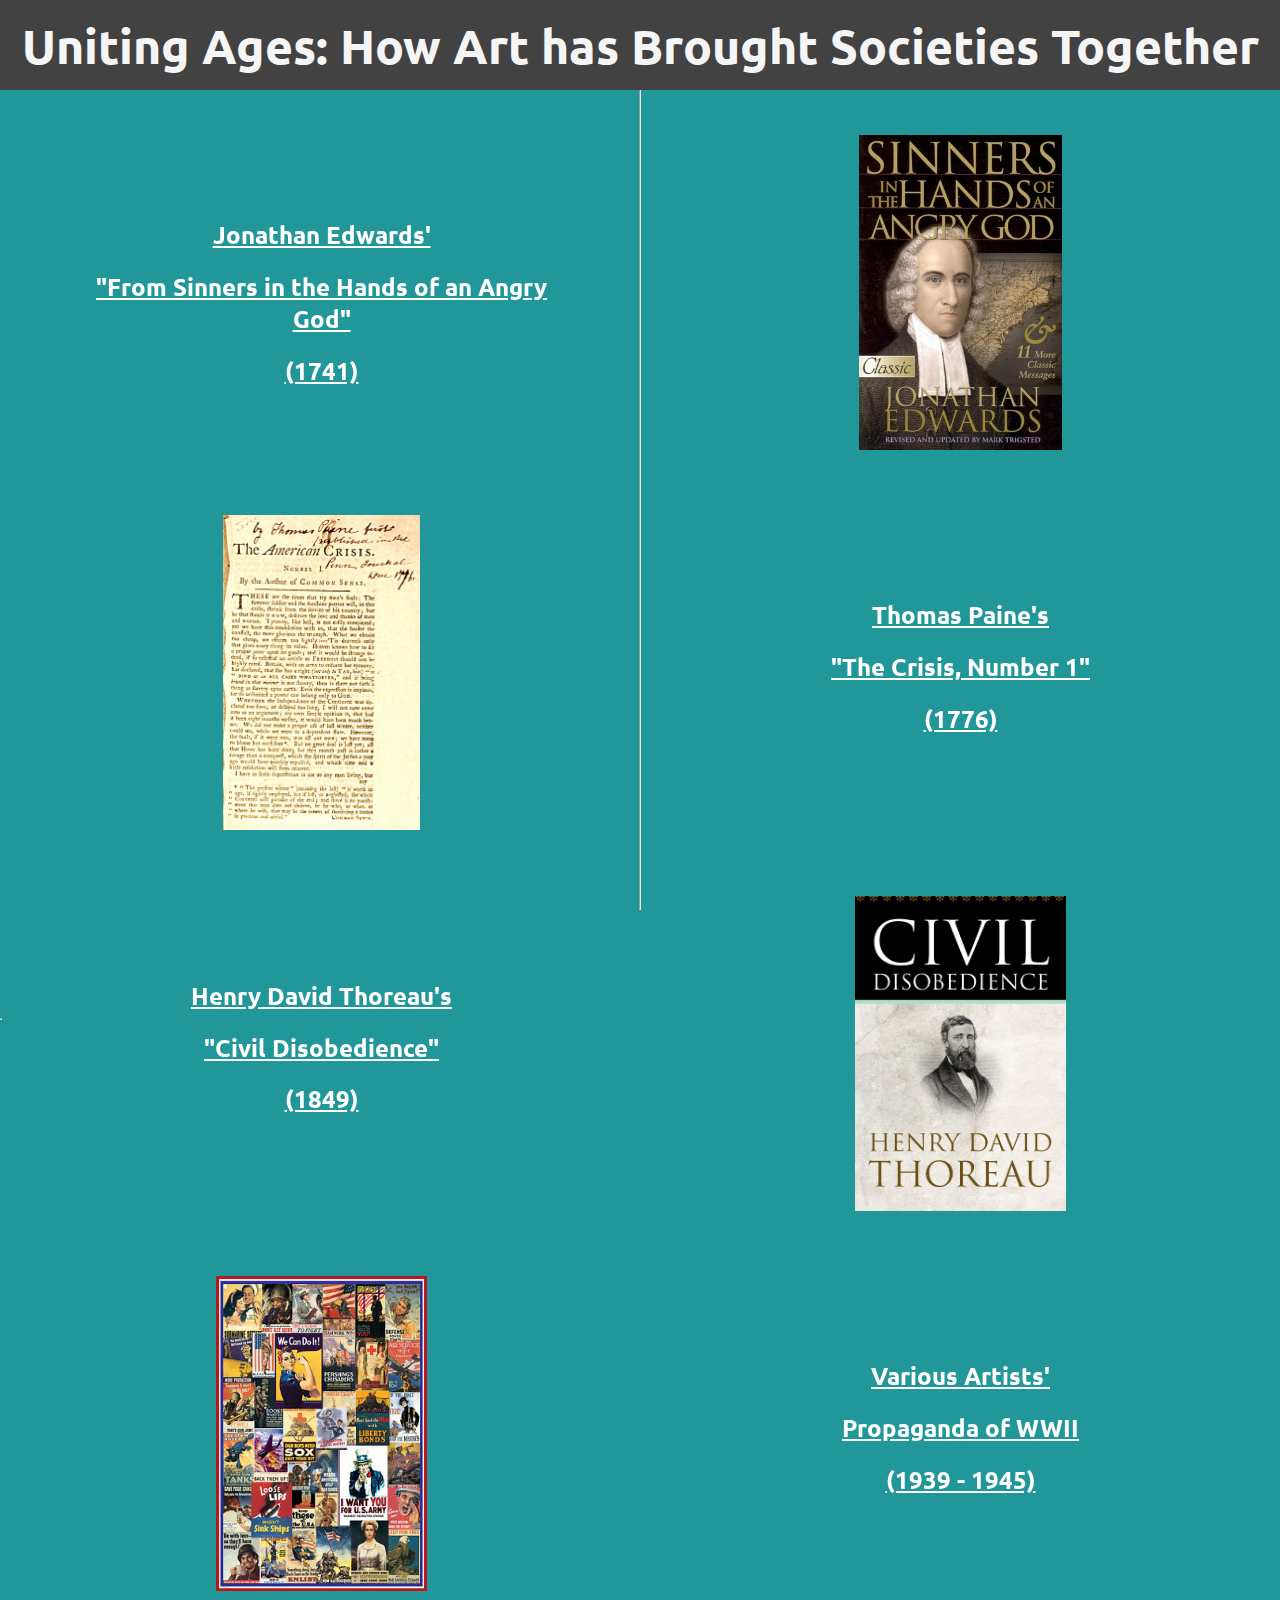
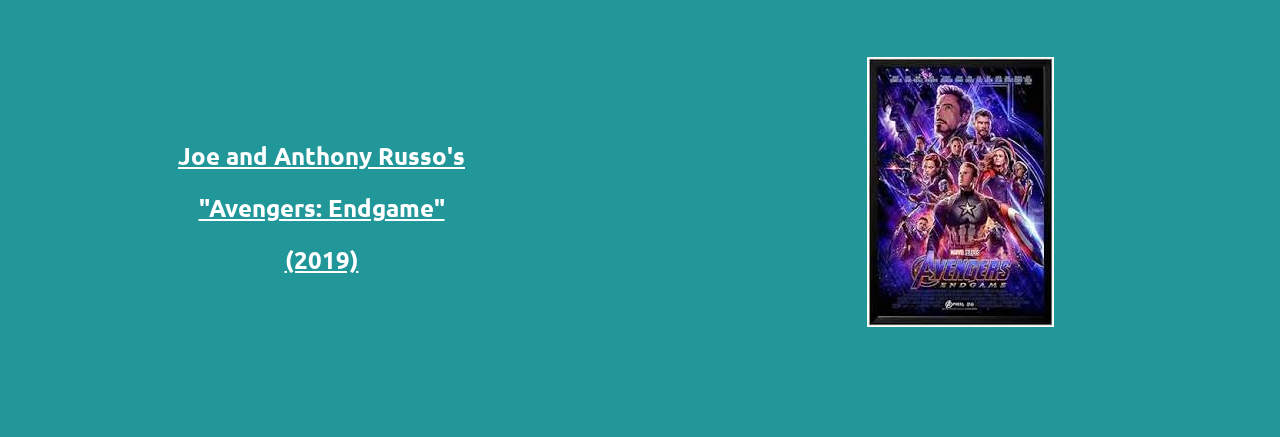
==== commit d46b555b: "Added all needed pages" ====
--- a/index.html
+++ b/index.html
@@ -1,73 +1,120 @@
 <!DOCTYPE html>
 <html lang="en">
+  <head>
+    <meta charset="UTF-8" />
+    <meta name="viewport" content="width=device-width, initial-scale=1.0" />
+    <link rel="stylesheet" href="./styles/styles.css" />
+    <link rel="stylesheet" href="./styles/gradient.css" />
+    <title>Uniting Ages</title>
+    <link rel="preconnect" href="https://fonts.googleapis.com" />
+    <link rel="preconnect" href="https://fonts.gstatic.com" crossorigin />
+    <link
+      href="https://fonts.googleapis.com/css2?family=Caveat:wght@400..700&family=Libre+Baskerville:ital,wght@0,400;0,700;1,400&family=Ubuntu:ital,wght@0,300;0,400;0,500;0,700;1,300;1,400;1,500;1,700&display=swap"
+      rel="stylesheet"
+    />
+  </head>
 
-<head>
-    <meta charset="UTF-8">
-    <meta name="viewport" content="width=device-width, initial-scale=1.0">
-    <link rel="stylesheet" href="./styles/styles.css">
-    <link rel="stylesheet" href="./styles/gradient.css">
-    <title>Uniting Ages</title>
-</head>
-
-<body class="gradient">
+  <body class="gradient">
     <div id="top-bar">
-        <h1>Uniting Ages: How Art has Brought Societies Together</h1>
+      <h1>Uniting Ages: How Art has Brought Societies Together</h1>
     </div>
 
     <div id="main">
-        <hr id="main-line">
+      <hr id="main-line" />
 
-        <hr>
+      <hr />
 
-        <div id="main-grid" style="width: 100vw">
-            <a href="./pages/sinners.html"><img src="./assets/sinners.jpg" class="entry-img"
-                    style="grid-column-start: 2; grid-row-start: 1;"></a>
+      <div id="main-grid" style="width: 100vw">
+        <a href="./pages/sinners.html"
+          ><img
+            src="./assets/sinners.jpg"
+            class="entry-img"
+            style="grid-column-start: 2; grid-row-start: 1"
+        /></a>
 
-            <div class="entry-title left" style="grid-column-start: 1; grid-row-start: 1;">
-                <a href="./pages/sinners.html">
-                    <h2>Jonathan Edwards'</h2>
-                    <h2>"From Sinners in the Hands of an Angry God"</h2>
-                    <h2>(1741)</h2>
-                </a>
-            </div>
+        <div
+          class="entry-title left"
+          style="grid-column-start: 1; grid-row-start: 1"
+        >
+          <a href="./pages/sinners.html">
+            <h2>Jonathan Edwards'</h2>
+            <h2>"From Sinners in the Hands of an Angry God"</h2>
+            <h2>(1741)</h2>
+          </a>
+        </div>
 
-            <a href="./pages/crisis.html"><img src="./assets/crisis.jpg" class="entry-img"
-                    style="grid-column-start: 1; grid-row-start: 2;"></a>
+        <a href="./pages/crisis.html"
+          ><img
+            src="./assets/crisis.jpg"
+            class="entry-img"
+            style="grid-column-start: 1; grid-row-start: 2"
+        /></a>
 
-            <div class="entry-title right" style="grid-column-start: 2; grid-row-start: 2;">
-                <h2>Thomas Paine's</h2>
-                <h2>"The Crisis, Number 1"</h2>
-                <h2>(1776)</h2>
-            </div>
+        <div
+          class="entry-title right"
+          style="grid-column-start: 2; grid-row-start: 2"
+        >
+          <a href="./pages/crisis.html">
+            <h2>Thomas Paine's</h2>
+            <h2>"The Crisis, Number 1"</h2>
+            <h2>(1776)</h2>
+          </a>
+        </div>
 
-            <a href="./pages/civil_disobedience.html"><img src="./assets/civil_disobedience.jpg" class="entry-img"
-                    style="grid-column-start: 2; grid-row-start: 3;"></a>
+        <a href="./pages/civil_disobedience.html"
+          ><img
+            src="./assets/civil_disobedience.jpg"
+            class="entry-img"
+            style="grid-column-start: 2; grid-row-start: 3"
+        /></a>
 
-            <div class="entry-title left" style="grid-column-start: 1; grid-row-start: 3;">
-                <h2>Henry David Thoreau's</h2>
-                <h2>"Civil Disobedience"</h2>
-                <h2>(1849)</h2>
-            </div>
+        <div
+          class="entry-title left"
+          style="grid-column-start: 1; grid-row-start: 3"
+        >
+          <a href="./pages/civil_disobedience.html">
+            <h2>Henry David Thoreau's</h2>
+            <h2>"Civil Disobedience"</h2>
+            <h2>(1849)</h2>
+          </a>
+        </div>
 
-            <a href="./pages/propaganda.html"><img src="./assets/propaganda.jpg" class="entry-img"
-                    style="grid-column-start: 1; grid-row-start: 4;"></a>
+        <a href="./pages/propaganda.html"
+          ><img
+            src="./assets/propaganda.jpg"
+            class="entry-img"
+            style="grid-column-start: 1; grid-row-start: 4"
+        /></a>
 
-            <div class="entry-title right" style="grid-column-start: 2; grid-row-start: 4;">
-                <h2>Various Artists'</h2>
-                <h2>Propaganda of WWII</h2>
-                <h2>(1939 - 1945)</h2>
-            </div>
+        <div
+          class="entry-title right"
+          style="grid-column-start: 2; grid-row-start: 4"
+        >
+          <a href="./pages/propaganda.html">
+            <h2>Various Artists'</h2>
+            <h2>Propaganda of WWII</h2>
+            <h2>(1939 - 1945)</h2>
+          </a>
+        </div>
 
-            <a href="./pages/endgame.html"><img src="./assets/endgame.jpg" class="entry-img"
-                    style="grid-column-start: 2; grid-row-start: 5;"></a>
+        <a href="./pages/endgame.html"
+          ><img
+            src="./assets/endgame.jpg"
+            class="entry-img"
+            style="grid-column-start: 2; grid-row-start: 5"
+        /></a>
 
-            <div class="entry-title left" style="grid-column-start: 1; grid-row-start: 5;">
-                <h2>Joe and Anthony Russo's</h2>
-                <h2>"Avengers: Endgame"</h2>
-                <h2>(2019)</h2>
-            </div>
+        <div
+          class="entry-title left"
+          style="grid-column-start: 1; grid-row-start: 5"
+        >
+          <a href="./pages/endgame.html">
+            <h2>Joe and Anthony Russo's</h2>
+            <h2>"Avengers: Endgame"</h2>
+            <h2>(2019)</h2>
+          </a>
         </div>
+      </div>
     </div>
-</body>
-
-</html>+  </body>
+</html>
--- a/styles/styles.css
+++ b/styles/styles.css
@@ -4,6 +4,7 @@
 }
 
 #top-bar h1 {
+    font-family: "Ubuntu", serif;
     color: #F5F5F5;
     text-align: center;
     font-size: 3em;
@@ -55,9 +56,15 @@
 }
 
 .entry-title {
+    font-family: "Ubuntu", serif;
     color: white;
     text-align: center;
     padding: 10%;
+}
+
+a {
+    color: white;
+    text-decoration: underline;
 }
 
 @media (max-height: 770px) {
--- a/styles/gradient.css
+++ b/styles/gradient.css
@@ -1,5 +1,5 @@
 .gradient {
-	background: linear-gradient(-45deg, #48CFCB, #229799, #424242);
+	background: linear-gradient(-45deg, #48CFCB, #229799, #229799);
 	background-size: 400% 400%;
 	animation: gradient 15s ease infinite;
 }
